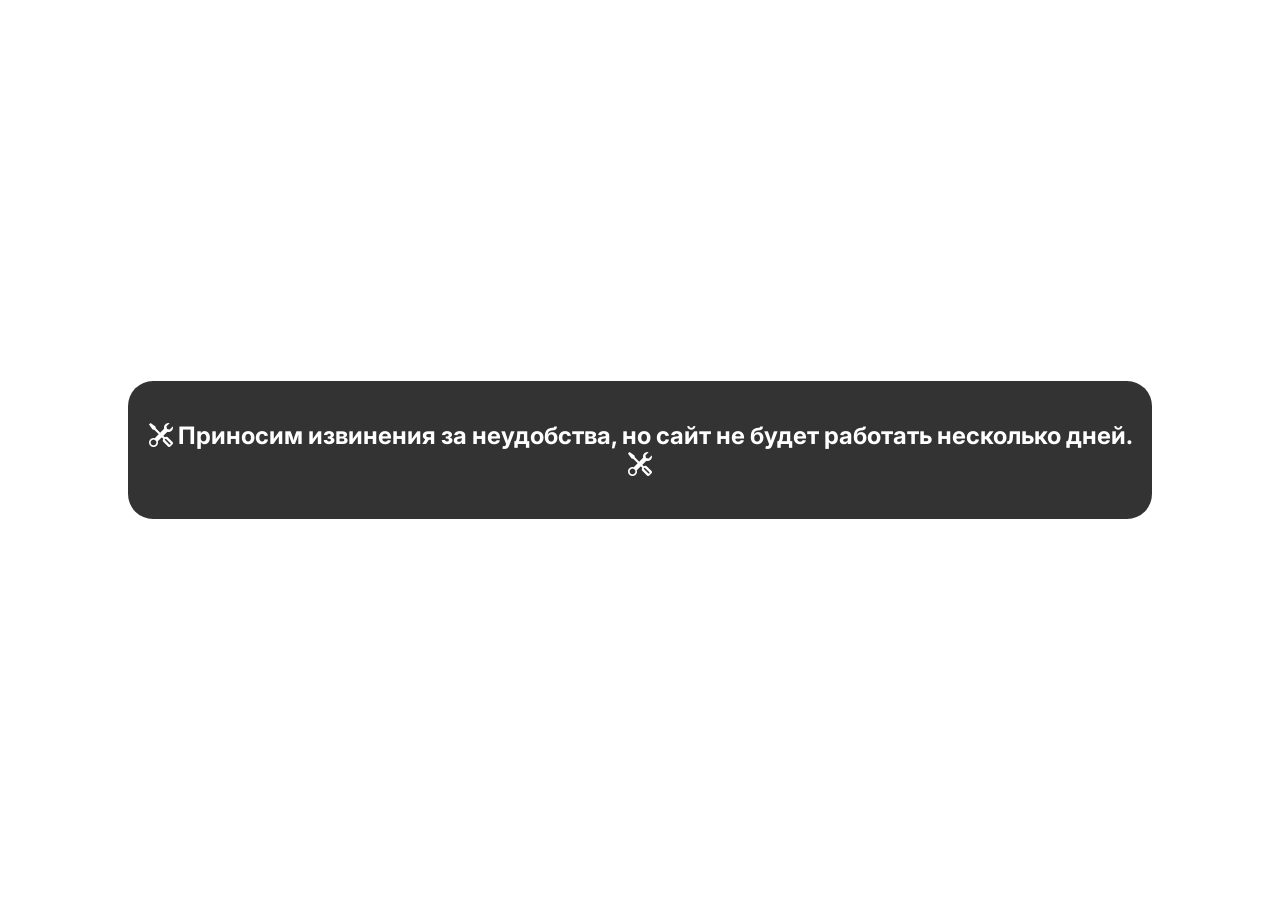
==== index.html @ 3f566569 "start" ====
<!DOCTYPE html>
<html lang="en">
<head>
    <meta charset="UTF-8">
    <meta name="viewport" content="width=device-width, initial-scale=1.0">
    <script>
        const style_script = document.createElement('script');
            style_script.src = '/scripts/style.js?v=' + Date.now();
            document.head.appendChild(style_script);
    </script>
    <title>Моя Игра</title>
    <link rel="icon" type="image/x-icon" href="https://strengthinlove.com/media/image/icon.png">
</head>
<body>
    <div class="messen">
        <div class="games">
            <h2><i class="bi bi-tools"></i> Приносим извинения за неудобства, но сайт не будет работать несколько дней. <i class="bi bi-tools"></i></h2>
        </div>
    </div>

    <script>
        const javascript_connect = document.createElement('script');
            javascript_connect.src = 'javascript.js?v=' + Date.now();
            document.body.appendChild(javascript_connect);
    </script>
</body>
</html>
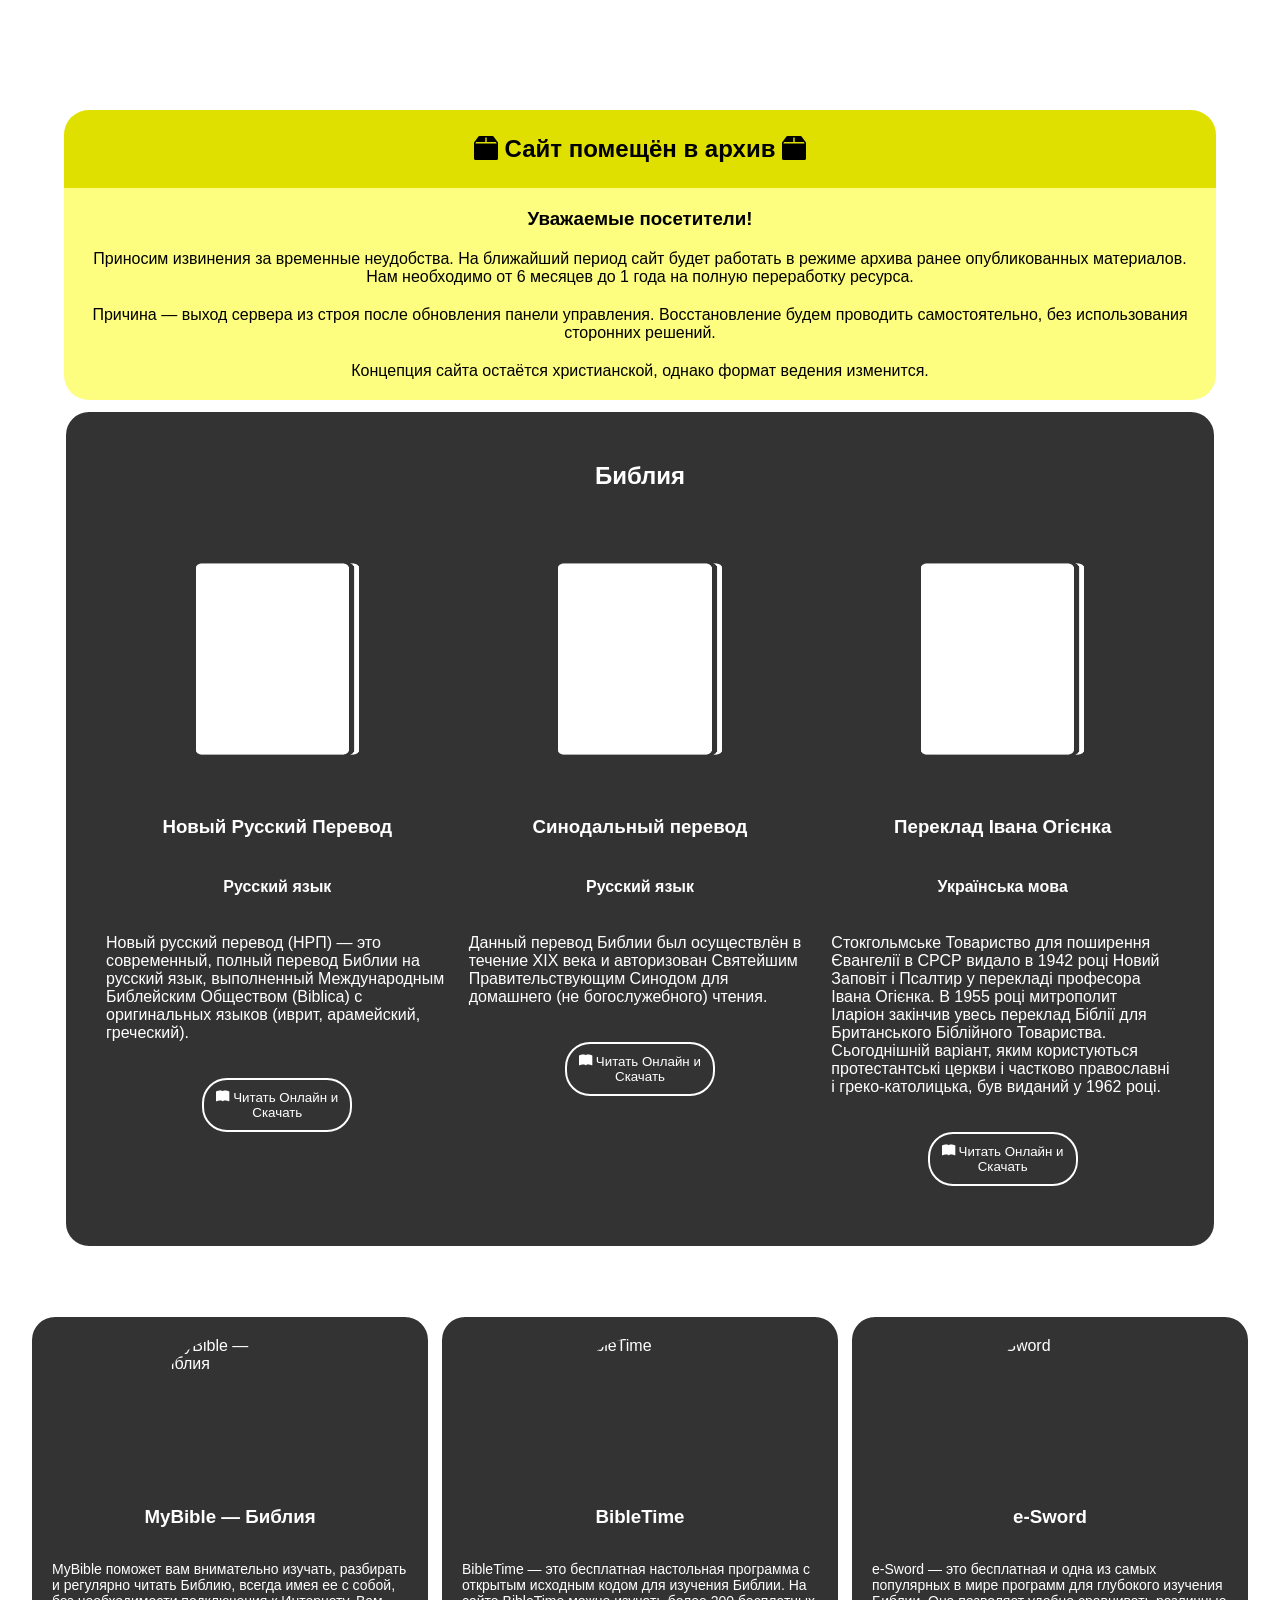
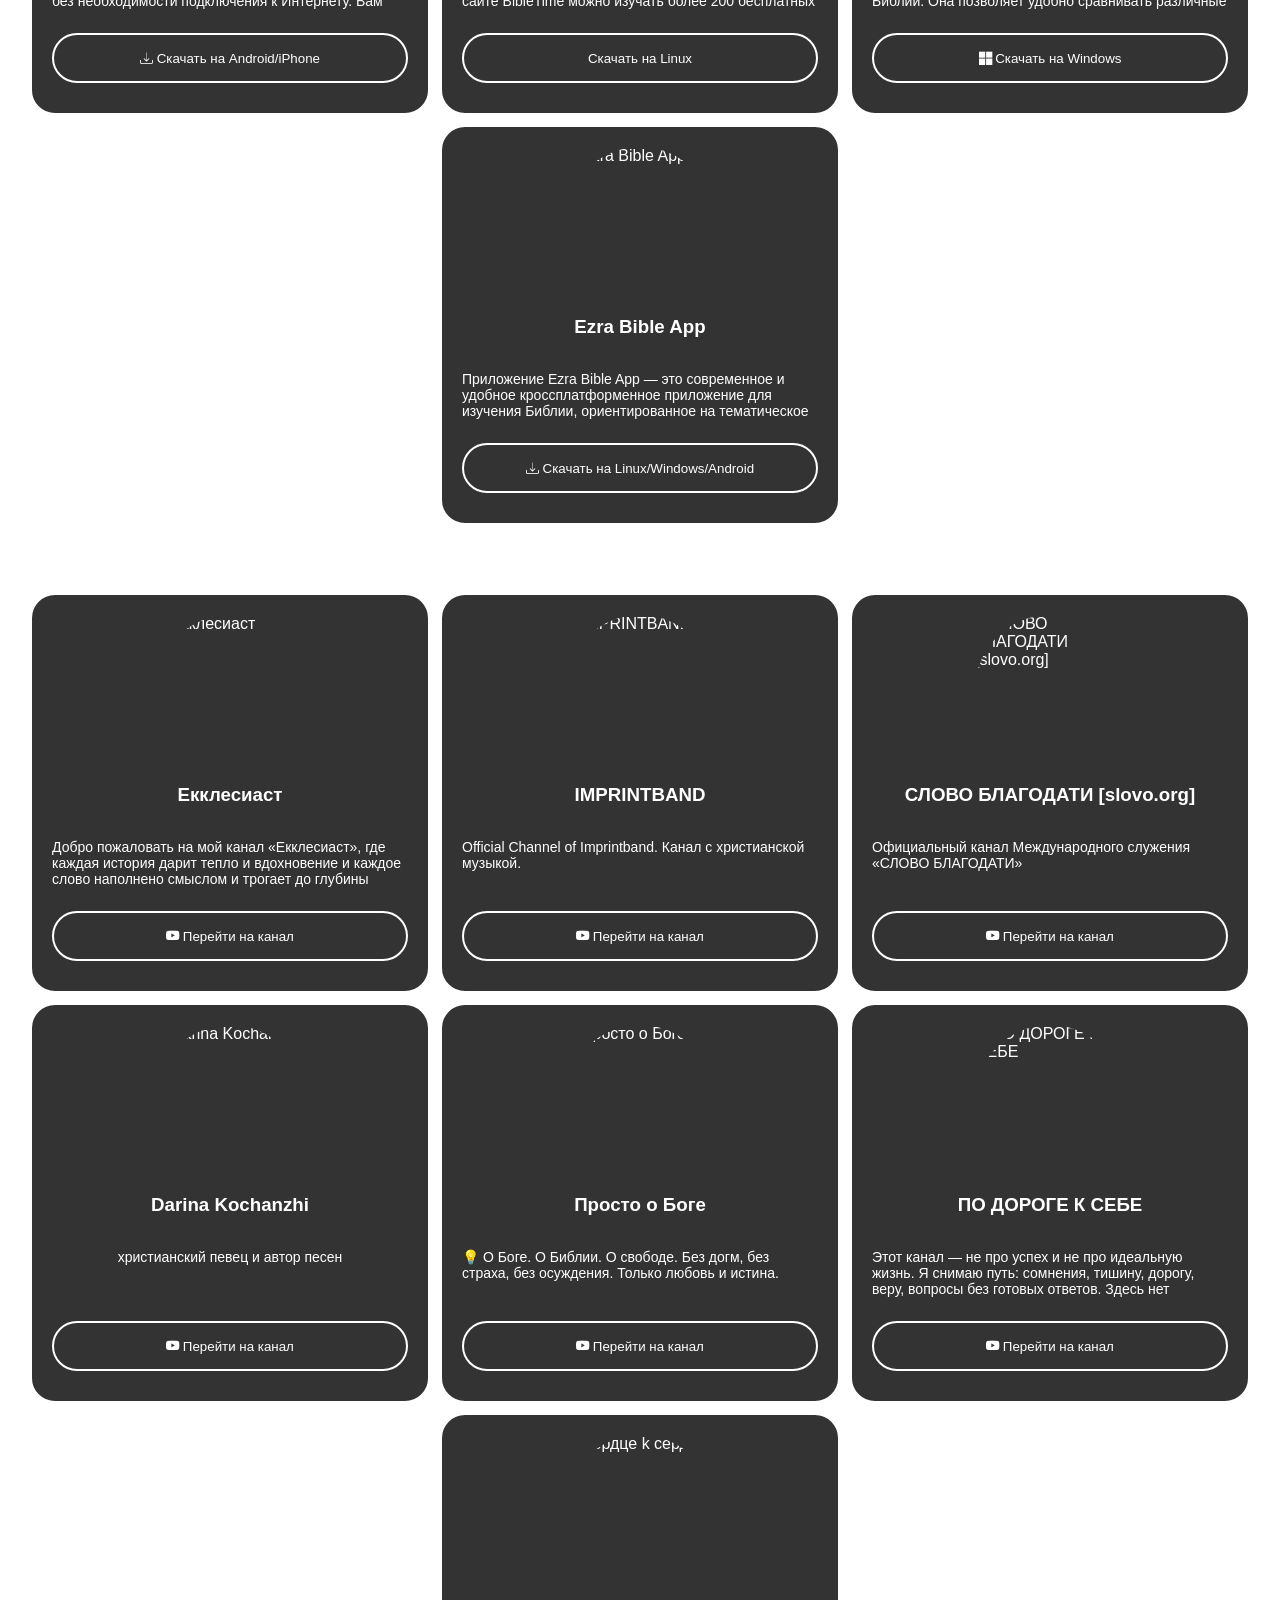
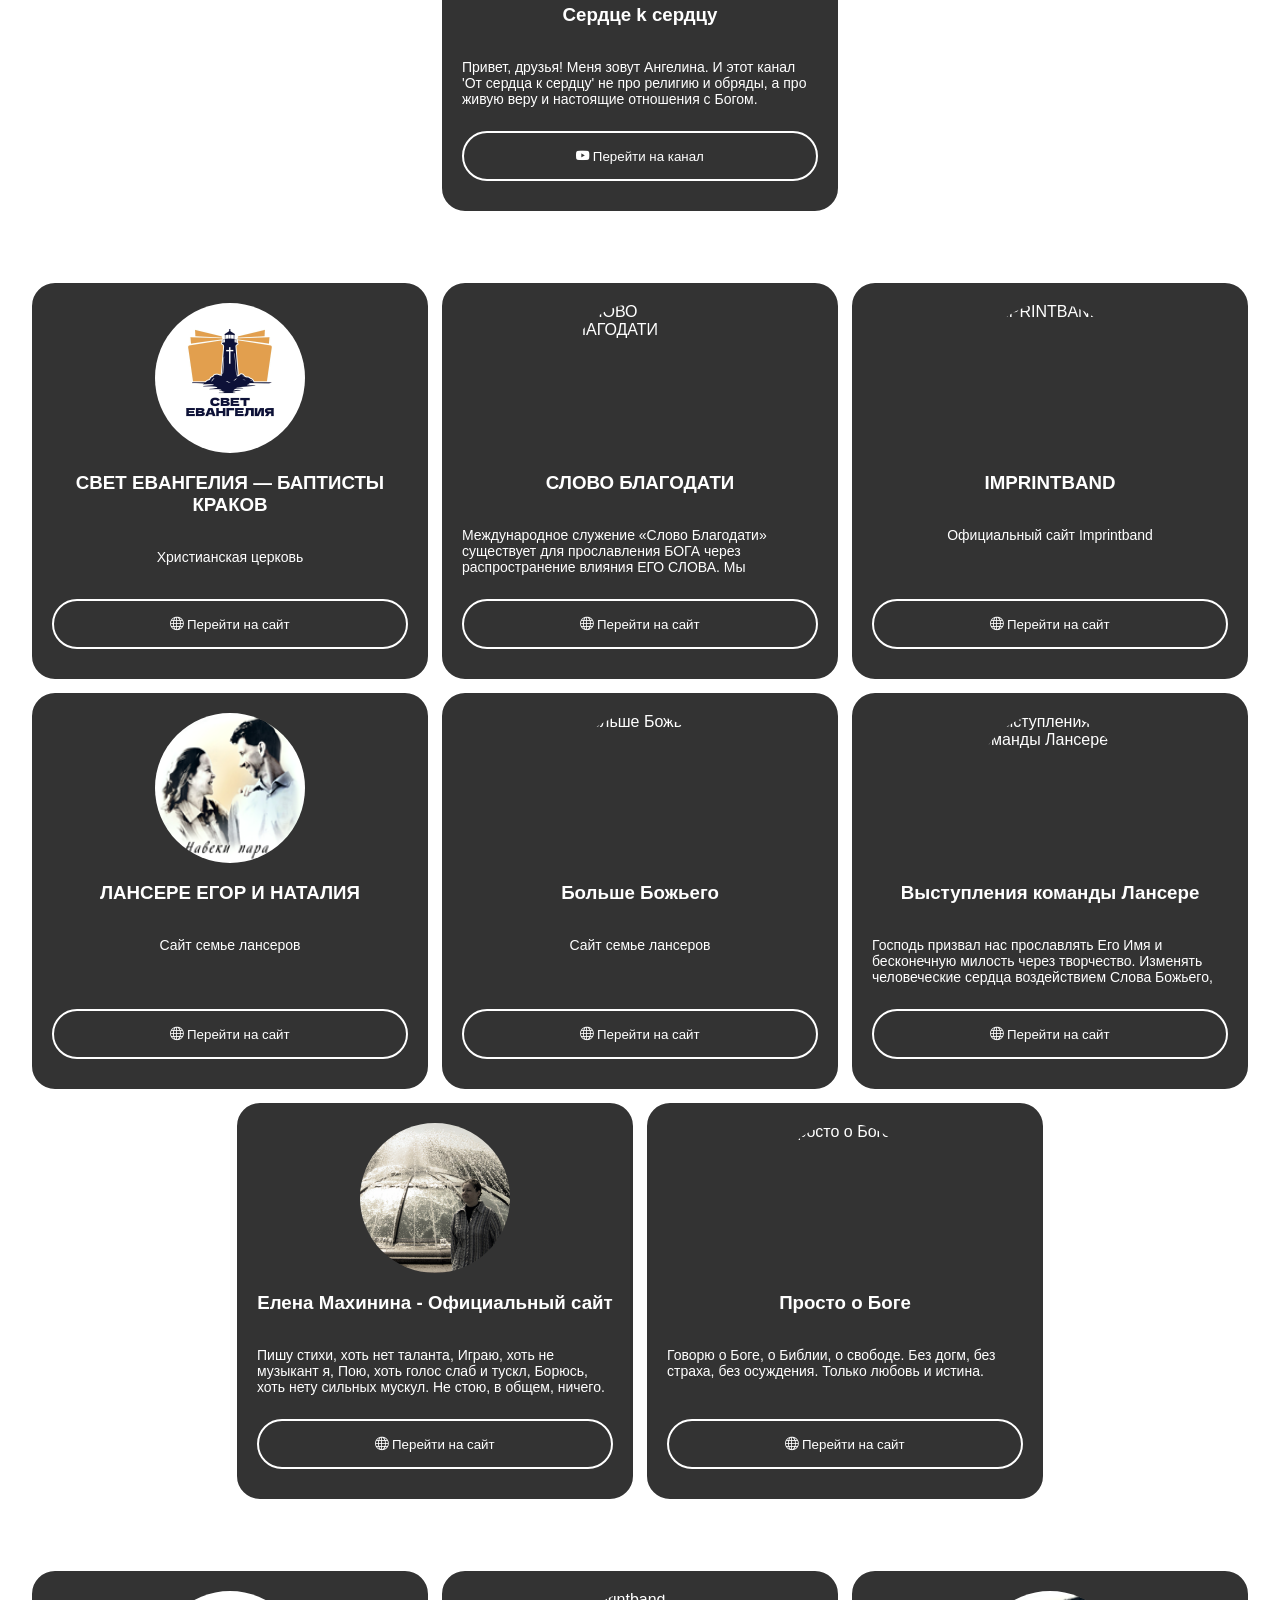
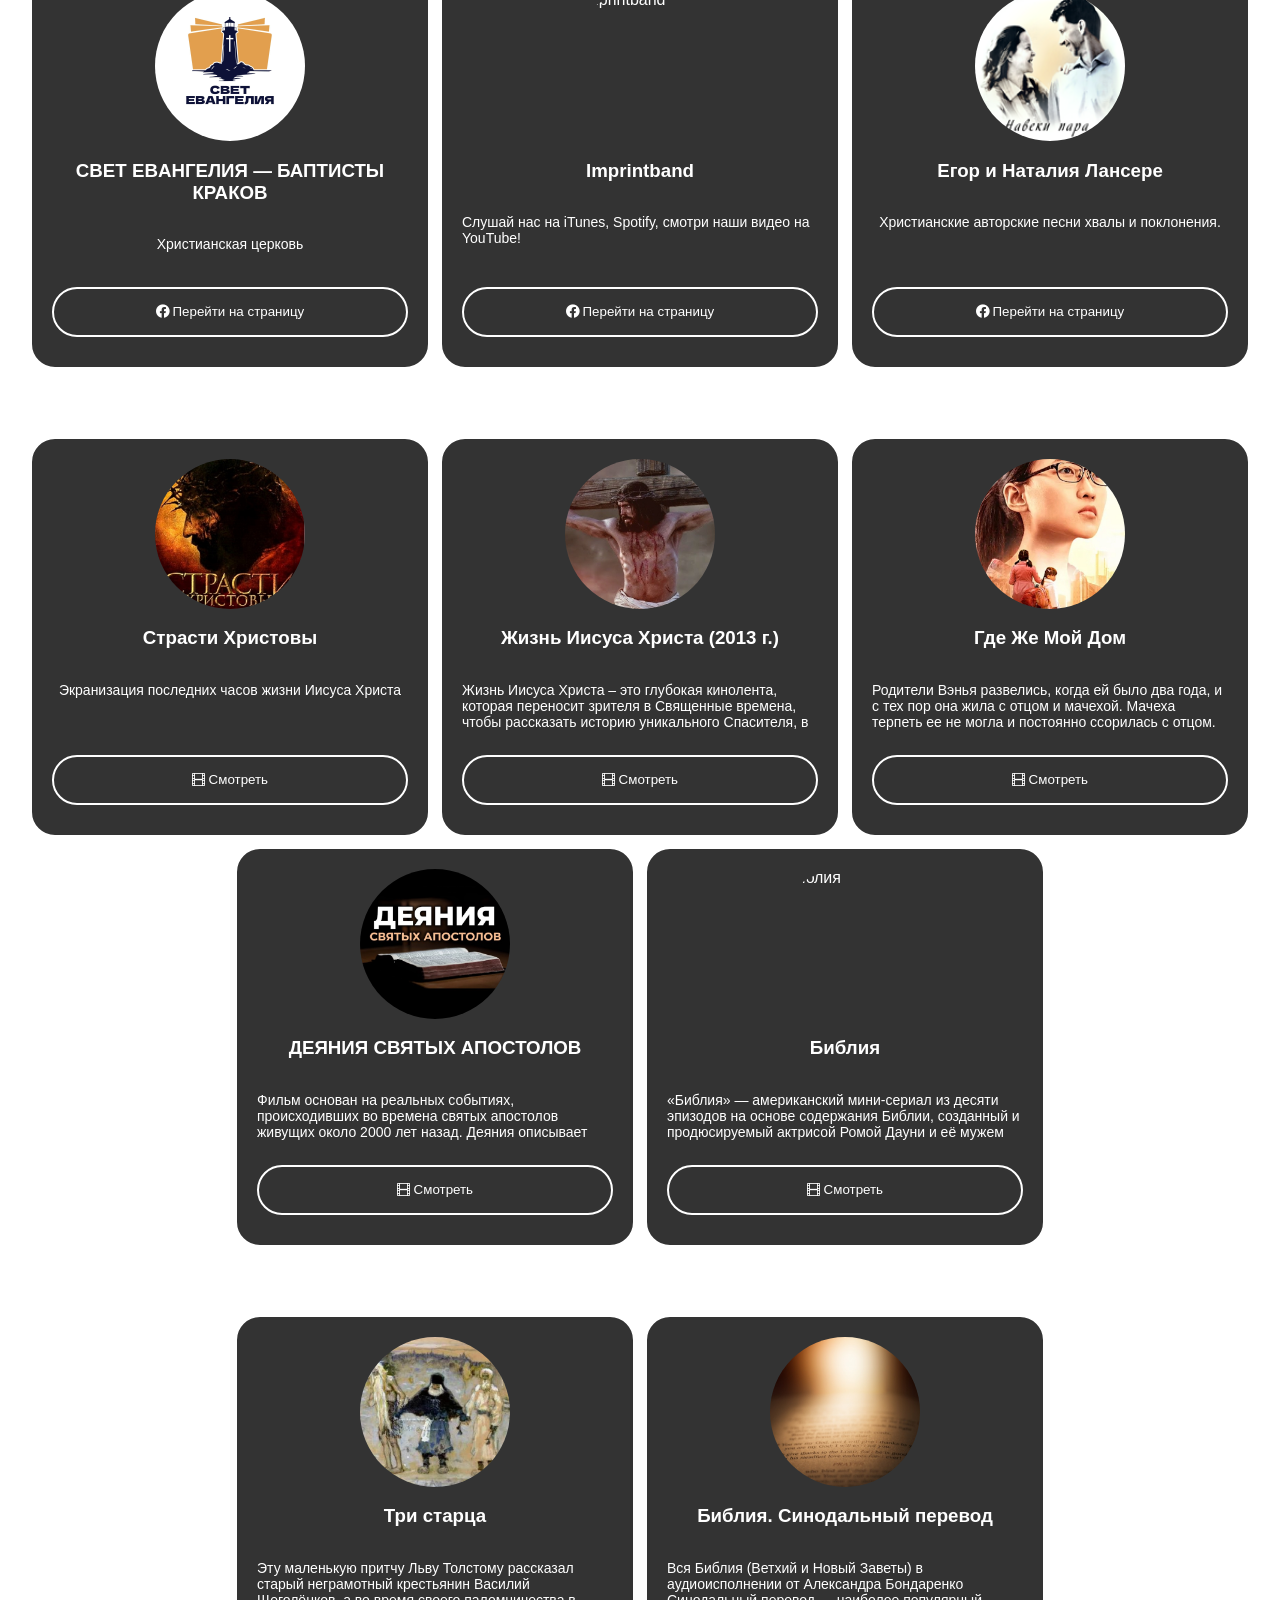
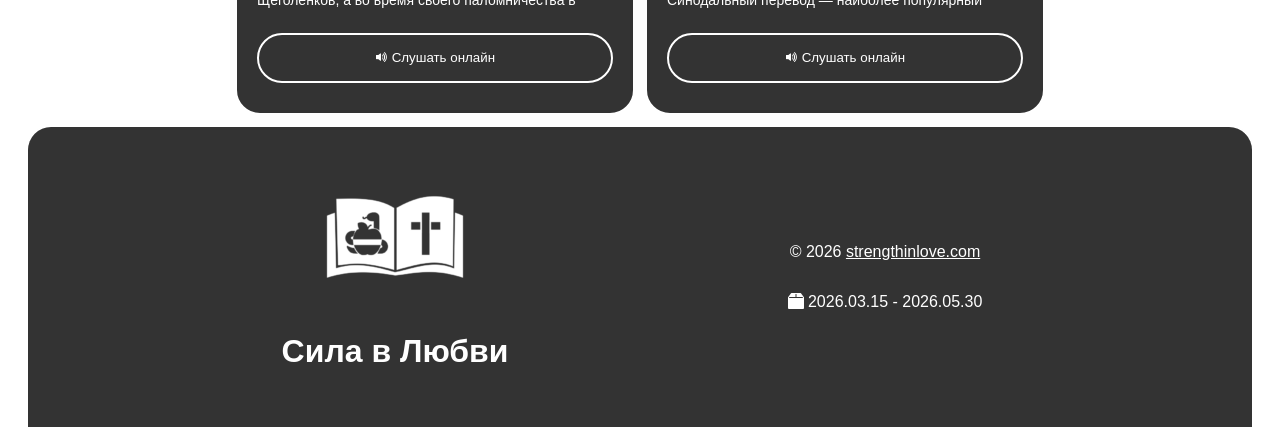
==== commit 9858523f: "Arhive site" ====
--- a/index.html
+++ b/index.html
@@ -3,25 +3,317 @@
 <head>
     <meta charset="UTF-8">
     <meta name="viewport" content="width=device-width, initial-scale=1.0">
+    <title>Сила в Любви</title>
+    <link rel="icon" type="image/x-icon" href="icon.png">
     <script>
-        const style_script = document.createElement('script');
-            style_script.src = '/scripts/style.js?v=' + Date.now();
-            document.head.appendChild(style_script);
+        const defaut_style = document.createElement('link');
+            defaut_style.rel = 'stylesheet';
+            defaut_style.href = 'style.css?v=' + Date.now();
+            document.head.appendChild(defaut_style);
+        const bootstrap_icons = document.createElement('link');
+            bootstrap_icons.rel = 'stylesheet';
+            bootstrap_icons.href = 'https://cdn.jsdelivr.net/npm/bootstrap-icons@1.13.1/font/bootstrap-icons.min.css?v=' + Date.now();
+            document.head.appendChild(bootstrap_icons);
     </script>
-    <title>Моя Игра</title>
-    <link rel="icon" type="image/x-icon" href="https://strengthinlove.com/media/image/icon.png">
 </head>
 <body>
-    <div class="messen">
-        <div class="games">
-            <h2><i class="bi bi-tools"></i> Приносим извинения за неудобства, но сайт не будет работать несколько дней. <i class="bi bi-tools"></i></h2>
-        </div>
-    </div>
-
-    <script>
-        const javascript_connect = document.createElement('script');
-            javascript_connect.src = 'javascript.js?v=' + Date.now();
-            document.body.appendChild(javascript_connect);
-    </script>
+    <header>
+        <img src="icon.png">
+        <h1>Сила в Любви</h1>
+    </header>
+    <div class="messenge">
+        <div>
+            <h2><i class="bi bi-box2-fill"></i> Сайт помещён в архив <i class="bi bi-box2-fill"></i></h2>
+        </div>
+        <h3>Уважаемые посетители!</h3>
+        <p>Приносим извинения за временные неудобства. На ближайший период сайт будет работать в режиме архива ранее опубликованных материалов. Нам необходимо от 6 месяцев до 1 года на полную переработку ресурса.</p>
+        <p>Причина — выход сервера из строя после обновления панели управления. Восстановление будем проводить самостоятельно, без использования сторонних решений.</p>
+        <p>Концепция сайта остаётся христианской, однако формат ведения изменится.</p>
+    </div>
+
+    <main class="block_main">
+
+        <h2>Библия</h2>
+        <div class="biblia_book">
+            <div>
+                <img src="image/book_2.png">
+                <h3>Новый Русский Перевод</h3>
+                <h4>Русский язык</h4>
+                <p>Новый русский перевод (НРП) — это современный, полный перевод Библии на русский язык, выполненный Международным Библейским Обществом (Biblica) с оригинальных языков (иврит, арамейский, греческий).</p>
+                <div>
+                    <a href="https://bibliamundi.com/wp-content/uploads/2023/09/Russian-All-Bible-Biblica-New-Russian-Translation.pdf" target="_blank" rel="noreferrer"><button><i class="bi bi-book-fill"></i> Читать Онлайн и Скачать</button></a>
+                </div>
+            </div>
+            <div>
+                <img src="image/book_2.png">
+                <h3>Синодальный перевод</h3>
+                <h4>Русский язык</h4>
+                <p>Данный перевод Библии был осуществлён в течение XIX века и авторизован Святейшим Правительствующим Синодом для домашнего (не богослужебного) чтения. </p>
+                <div>
+                    <a href="file/Sinodalniy_perevod_sparalel_mestami_77.pdf" target="_blank" rel="noreferrer"><button><i class="bi bi-book-fill"></i> Читать Онлайн и Скачать</button></a>
+                </div>
+            </div>
+            <div>
+                <img src="image/book_2.png">
+                <h3>Переклад Івана Огієнка</h3>
+                <h4>Українська мова</h4>
+                <p>Стокгольмське Товариство для поширення Євангелії в СРСР видало в 1942 році Новий Заповіт і Псалтир у перекладі професора Івана Огієнка. В 1955 році митрополит Іларіон закінчив увесь переклад Біблії для Британського Біблійного Товариства. Сьогоднішній варіант, яким користуються протестантські церкви і частково православні і греко-католицька, був виданий у 1962 році.</p>
+                <div>
+                    <a href="https://bibliamundi.com/wp-content/uploads/2023/09/Ukrainian-%D0%9F%D0%B5%D1%80%D0%B5%D0%BA%D0%BB%D0%B0%D0%B4-%D0%86%D0%B2%D0%B0%D0%BD%D0%B0-%D0%9E%D0%B3%D1%96%D1%94%D0%BD%D0%BA%D0%B0-All-Bible.pdf" target="_blank" rel="noreferrer"><button><i class="bi bi-book-fill"></i> Читать Онлайн и Скачать</button></a>
+                </div>
+            </div>
+        </div>
+
+    </main>
+
+    <h2>Приложение Библия</h2>
+
+    <div class="catalog">
+        
+        <div class="catalog-card">
+            <img src="https://mybible.zone/wp-content/uploads/2021/11/cropped-cross_700_fields.png?v=1780402470609" alt="MyBible — Библия">
+            <h3>MyBible — Библия</h3>
+            <p>MyBible поможет вам внимательно изучать, разбирать и регулярно читать Библию, всегда имея ее с собой, без необходимости подключения к Интернету. Вам доступны переводы Библии на более чем три сотни языков, включая оригинальные тексты и древние переводы на древнегреческом, древнееврейском, арамейском языках, комментарии, библейские и толковые словари, ежедневные чтения и мощный удобный инструментарий для работы со всем этим.</p>
+            <button onclick="window.open('https://mybible.zone/ru/', '_blank')"><i class="bi bi-download"></i> Скачать на Android/iPhone</button>
+        </div>
+    
+        <div class="catalog-card">
+            <img src="https://avatars.githubusercontent.com/u/5213542?s=200&amp;v=4?v=1780402470609" alt="BibleTime">
+            <h3>BibleTime</h3>
+            <p>BibleTime — это бесплатная настольная программа с открытым исходным кодом для изучения Библии. На сайте BibleTime можно изучать более 200 бесплатных библейских текстов и комментариев. словари и книги предоставлены компанией Crosswire. Библейское общество через SWORD библиотека . BibleTime написан на C++ и использует Qt. Набор инструментов для создания графического интерфейса пользователя.</p>
+            <button onclick="window.open('https://bibletime.info/', '_blank')"><i class="bi bi-tux"></i> Скачать на Linux</button>
+        </div>
+    
+        <div class="catalog-card">
+            <img src="https://play-lh.googleusercontent.com/ugYU1V20dLoWHODpWqzR6jB6XX_Rfkpo-lE3rHE3TXp4VSG6IzWCTGKLytBUejrI8Ac?v=1780402470609" alt="e-Sword">
+            <h3>e-Sword</h3>
+            <p>e-Sword — это бесплатная и одна из самых популярных в мире программ для глубокого изучения Библии. Она позволяет удобно сравнивать различные переводы, параллельно изучать оригинальные тексты на древнегреческом и древнееврейском, а также использовать обширную библиотеку комментариев, словарей и карт.</p>
+            <button onclick="window.open('https://www.e-sword.net/downloads.html', '_blank')"><i class="bi bi-microsoft"></i> Скачать на Windows</button>
+        </div>
+    
+        <div class="catalog-card">
+            <img src="https://raw.githubusercontent.com/ezra-bible-app/ezra-bible-app/9b05dedc930e7c0d19ab26a2d52026e557b37b02/icons/ezra-android-icon.svg?v=1780402470609" alt="Ezra Bible App">
+            <h3>Ezra Bible App</h3>
+            <p>Приложение Ezra Bible App — это современное и удобное кроссплатформенное приложение для изучения Библии, ориентированное на тематическое изучение на основе ключевых слов/тегов. Эта программа поможет вам легко управлять списками тематических стихов и заметками по стихам.</p>
+            <button onclick="window.open('https://github.com/ezra-bible-app/ezra-bible-app', '_blank')"><i class="bi bi-download"></i> Скачать на Linux/Windows/Android</button>
+        </div>
+
+    </div>
+
+    <h2>Христианские каналы на Youtube</h2>
+
+    <div class="catalog">
+        
+        <div class="catalog-card">
+            <img src="https://yt3.googleusercontent.com/ytc/AIdro_kpeqbF6noARsn7-cIjbzWFYsQSbHS-mb9H3a-QSD4sRVA=s160-c-k-c0x00ffffff-no-rj?v=1780402533859" alt="Екклесиаст">
+            <h3>Екклесиаст</h3>
+            <p>Добро пожаловать на мой канал «Екклесиаст», где каждая история дарит тепло и вдохновение и каждое слово наполнено смыслом и трогает до глубины души. 🌟</p>
+            <button onclick="window.open('https://www.youtube.com/@Ekklesiast-canal', '_blank')"><i class="bi bi-youtube"></i> Перейти на канал</button>
+        </div>
+    
+        <div class="catalog-card">
+            <img src="https://yt3.googleusercontent.com/JUziz32NMjz2xf8u_3OLqMvFGHU3hPLhqg00xYnb3PT1OjY5zFvtyeMgg-1j-0gj8-cKHCB0Lg=s160-c-k-c0x00ffffff-no-rj?v=1780402533859" alt="IMPRINTBAND">
+            <h3>IMPRINTBAND</h3>
+            <p>Official Channel of Imprintband. Канал с христианской музыкой.</p>
+            <button onclick="window.open('https://www.youtube.com/@IMPRINTBAND', '_blank')"><i class="bi bi-youtube"></i> Перейти на канал</button>
+        </div>
+    
+        <div class="catalog-card">
+            <img src="https://yt3.googleusercontent.com/5v8E2NCAKYtMn6r9Gekx5rmBfesnkJHLZ9XawLsOzJDap85qG3BHrPT00x4F95iRDWkQgkHf=s160-c-k-c0x00ffffff-no-rj?v=1780402533859" alt="СЛОВО БЛАГОДАТИ [slovo.org]">
+            <h3>СЛОВО БЛАГОДАТИ [slovo.org]</h3>
+            <p>Официальный канал Международного служения «СЛОВО БЛАГОДАТИ»</p>
+            <button onclick="window.open('https://www.youtube.com/@slovovideo', '_blank')"><i class="bi bi-youtube"></i> Перейти на канал</button>
+        </div>
+    
+        <div class="catalog-card">
+            <img src="https://yt3.googleusercontent.com/2ShEsyqLtfc8dZ7g6ldIPMAJ95WIUBpn3BnQvABSHxYfvpHQB3w-unD-3dCqCSL1gj1uxDL1E_g=s160-c-k-c0x00ffffff-no-rj?v=1780402533859" alt="Darina Kochanzhi">
+            <h3>Darina Kochanzhi</h3>
+            <p>христианский певец и автор песен</p>
+            <button onclick="window.open('https://www.youtube.com/@Darinakochanzhi', '_blank')"><i class="bi bi-youtube"></i> Перейти на канал</button>
+        </div>
+    
+        <div class="catalog-card">
+            <img src="https://yt3.googleusercontent.com/gayxQF2pk5NZO-Si5PVAPnQZ1S_Q-x_BVllvy-nApQjjENPkK9qX_9tUyv-uE9jQW_I8yX9G=s160-c-k-c0x00ffffff-no-rj?v=1780402533859" alt="Просто о Боге">
+            <h3>Просто о Боге</h3>
+            <p>💡 О Боге. О Библии. О свободе. Без догм, без страха, без осуждения. Только любовь и истина.</p>
+            <button onclick="window.open('https://www.youtube.com/@prostooboge', '_blank')"><i class="bi bi-youtube"></i> Перейти на канал</button>
+        </div>
+    
+        <div class="catalog-card">
+            <img src="https://yt3.googleusercontent.com/oa10BADbDv-5RdtFHbJZ1oaywOlD_hdeGDImC-U60XyzXCKD3CWXk8Fpjgwj_mIdiBch40f-bQ=s160-c-k-c0x00ffffff-no-rj?v=1780402533859" alt="ПО ДОРОГЕ К СЕБЕ">
+            <h3>ПО ДОРОГЕ К СЕБЕ</h3>
+            <p>Этот канал — не про успех и не про идеальную жизнь. Я снимаю путь: сомнения, тишину, дорогу, веру, вопросы без готовых ответов. Здесь нет показухи и “правильных формул”. Есть жизнь такая, какая она есть — в кадре и за кадром. Если ты устал от религии, но не от Бога или просто хочешь честного разговора — ты не один. По дороге к себе мы иногда идём вместе.</p>
+            <button onclick="window.open('https://www.youtube.com/@%D0%9F%D0%9E%D0%94%D0%9E%D0%A0%D0%9E%D0%93%D0%95%D0%9A%D0%A1%D0%95%D0%91%D0%95', '_blank')"><i class="bi bi-youtube"></i> Перейти на канал</button>
+        </div>
+    
+        <div class="catalog-card">
+            <img src="https://yt3.googleusercontent.com/Us4tkOdIfteL-flMsfF5zrg4JVp3_LApnkjhiA4Qn0HnKjChSsPUhul87XHFYde-4iSVEF0wiA=s160-c-k-c0x00ffffff-no-rj?v=1780402533859" alt="Сердце k сердцу">
+            <h3>Сердце k сердцу</h3>
+            <p>Привет, друзья! Меня зовут Ангелина. И этот канал 'От сердца к сердцу' не про религию и обряды, а про живую веру и настоящие отношения с Богом.</p>
+            <button onclick="window.open('https://www.youtube.com/@SerdseKserdsu', '_blank')"><i class="bi bi-youtube"></i> Перейти на канал</button>
+        </div>
+
+    </div>
+
+    <h2>Христианские сайты</h2>
+
+    <div class="catalog">
+            
+        <div class="catalog-card">
+            <img src="image/472083879_547523061771251_5619562518287803767_n.jpg?v=1780402578777" alt="СВET EВAHГEЛИЯ — БАПТИСТЫ КРАКОВ">
+            <h3>СВET EВAHГEЛИЯ — БАПТИСТЫ КРАКОВ</h3>
+            <p>Христианская церковь</p>
+            <button onclick="window.open('https://baptysci-krakow.pl/ua/', '_blank')"><i class="bi bi-globe"></i> Перейти на сайт</button>
+        </div>
+    
+        <div class="catalog-card">
+            <img src="https://yt3.googleusercontent.com/5v8E2NCAKYtMn6r9Gekx5rmBfesnkJHLZ9XawLsOzJDap85qG3BHrPT00x4F95iRDWkQgkHf=s160-c-k-c0x00ffffff-no-rj?v=1780402578777" alt="СЛОВО БЛАГОДАТИ">
+            <h3>СЛОВО БЛАГОДАТИ</h3>
+            <p>Международное служение «Слово Благодати» существует для прославления БОГА через распространение влияния ЕГО СЛОВА. Мы используем средства массовой коммуникации для того, чтобы сделать учение доступным для наиболее широкой аудитории «к совершению святых, на дело служения, для созидания Тела Христова, доколе все придем в единство веры и познания Сына Божия, в мужа совершенного, в меру полного возраста Христова». (Еф. 4:12-13)</p>
+            <button onclick="window.open('https://slovo.org/', '_blank')"><i class="bi bi-globe"></i> Перейти на сайт</button>
+        </div>
+    
+        <div class="catalog-card">
+            <img src="https://yt3.googleusercontent.com/JUziz32NMjz2xf8u_3OLqMvFGHU3hPLhqg00xYnb3PT1OjY5zFvtyeMgg-1j-0gj8-cKHCB0Lg=s160-c-k-c0x00ffffff-no-rj?v=1780402578777" alt="IMPRINTBAND">
+            <h3>IMPRINTBAND</h3>
+            <p>Официальный сайт Imprintband</p>
+            <button onclick="window.open('https://imprintband.com/', '_blank')"><i class="bi bi-globe"></i> Перейти на сайт</button>
+        </div>
+    
+        <div class="catalog-card">
+            <img src="image/lansere.png?v=1780402578777" alt="ЛАНСЕРЕ ЕГОР И НАТАЛИЯ">
+            <h3>ЛАНСЕРЕ ЕГОР И НАТАЛИЯ</h3>
+            <p>Сайт семье лансеров</p>
+            <button onclick="window.open('https://lansere.com', '_blank')"><i class="bi bi-globe"></i> Перейти на сайт</button>
+        </div>
+    
+        <div class="catalog-card">
+            <img src="https://www.moreofgod.ru/source/img/logo.png?v=1780402578777" alt="Больше Божьего">
+            <h3>Больше Божьего</h3>
+            <p>Сайт семье лансеров</p>
+            <button onclick="window.open('https://www.moreofgod.ru', '_blank')"><i class="bi bi-globe"></i> Перейти на сайт</button>
+        </div>
+    
+        <div class="catalog-card">
+            <img src="https://lansere-tour.ru/wp-content/themes/lansere_tour/img/logo-light.png?v=1780402578777" alt="Выступления команды Лансере">
+            <h3>Выступления команды Лансере</h3>
+            <p>Господь призвал нас прославлять Его Имя и бесконечную милость через творчество. Изменять человеческие сердца воздействием Слова Божьего, от которого мы имеем вдохновение на любой труд.</p>
+            <button onclick="window.open('https://lansere-tour.ru', '_blank')"><i class="bi bi-globe"></i> Перейти на сайт</button>
+        </div>
+    
+        <div class="catalog-card">
+            <img src="image/lansere_2.png?v=1780402578777" alt="Елена Махинина - Официальный сайт">
+            <h3>Елена Махинина - Официальный сайт</h3>
+            <p>Пишу стихи, хоть нет таланта, Играю, хоть не музыкант я, Пою, хоть голос слаб и тускл, Борюсь, хоть нету сильных мускул. Не стою, в общем, ничего. Вся моя ценность от Него.</p>
+            <button onclick="window.open('https://makhinina.ru/', '_blank')"><i class="bi bi-globe"></i> Перейти на сайт</button>
+        </div>
+    
+        <div class="catalog-card">
+            <img src="https://prostooboge.carrd.co/assets/images/image07.jpg?v=1780402578777" alt="Просто о Боге">
+            <h3>Просто о Боге</h3>
+            <p>Говорю о Боге, о Библии, о свободе. Без догм, без страха, без осуждения. Только любовь и истина.</p>
+            <button onclick="window.open('https://prostooboge.carrd.co/', '_blank')"><i class="bi bi-globe"></i> Перейти на сайт</button>
+        </div>
+    
+    </div>
+
+    <h2>Христианские группы facebook</h2>
+
+    <div class="catalog"> 
+            
+        <div class="catalog-card">
+            <img src="image/472083879_547523061771251_5619562518287803767_n.jpg?v=1780402694690" alt="СВET EВAHГEЛИЯ — БАПТИСТЫ КРАКОВ">
+            <h3>СВET EВAHГEЛИЯ — БАПТИСТЫ КРАКОВ</h3>
+            <p>Христианская церковь</p>
+            <button onclick="window.open('https://www.facebook.com/gospel.light.krakow', '_blank')"><i class="bi bi-facebook"></i> Перейти на страницу</button>
+        </div>
+    
+        <div class="catalog-card">
+            <img src="https://yt3.googleusercontent.com/JUziz32NMjz2xf8u_3OLqMvFGHU3hPLhqg00xYnb3PT1OjY5zFvtyeMgg-1j-0gj8-cKHCB0Lg=s160-c-k-c0x00ffffff-no-rj?v=1780402694690" alt="Imprintband">
+            <h3>Imprintband</h3>
+            <p>Слушай нас на iTunes, Spotify, смотри наши видео на YouTube!</p>
+            <button onclick="window.open('https://www.facebook.com/imprintband', '_blank')"><i class="bi bi-facebook"></i> Перейти на страницу</button>
+        </div>
+    
+        <div class="catalog-card">
+            <img src="image/lansere.png?v=1780402694690" alt="Егор и Наталия Лансере">
+            <h3>Егор и Наталия Лансере</h3>
+            <p>Христианские авторские песни хвалы и поклонения.</p>
+            <button onclick="window.open('https://www.facebook.com/ELansere', '_blank')"><i class="bi bi-facebook"></i> Перейти на страницу</button>
+        </div>
+    
+    </div>
+
+    <h2>Христианские фильмы</h2>
+
+    <div class="catalog">  
+            
+        <div class="catalog-card">
+            <img src="image/thumb_6843_work_big.jpeg?v=1780402747987" alt="Страсти Христовы">
+            <h3>Страсти Христовы</h3>
+            <p>Экранизация последних часов жизни Иисуса Христа</p>
+            <button onclick="window.open('https://predanie.ru/mel-gibson/strasti-hristovy/', '_blank')"><i class="bi bi-film"></i> Смотреть</button>
+        </div>
+    
+        <div class="catalog-card">
+            <img src="image/thumb_6843_work_big-2.jpeg?v=1780402747987" alt="Жизнь Иисуса Христа (2013 г.)">
+            <h3>Жизнь Иисуса Христа (2013 г.)</h3>
+            <p>Жизнь Иисуса Христа – это глубокая кинолента, которая переносит зрителя в Священные времена, чтобы рассказать историю уникального Спасителя, в Котором соединяются две природы: божественная и человеческая. Фильм охватывает Его удивительное рождение в Вифлееме, годы смиренной жизни, начало проповеди, совершение чудес, борьбу с искушениями и Его жертвенную смерть на кресте. Это история о любви, вере и надежде, раскрывающая, как жизнь Иисуса Христа изменила мир и открыла путь к спасению для всех верующих.</p>
+            <button onclick="window.open('https://www.youtube.com/watch?v=viYzMLWL2LA', '_blank')"><i class="bi bi-film"></i> Смотреть</button>
+        </div>
+    
+        <div class="catalog-card">
+            <img src="image/thumb_6843_work_big-1.jpeg?v=1780402747987" alt="Где Же Мой Дом">
+            <h3>Где Же Мой Дом</h3>
+            <p>Родители Вэнья развелись, когда ей было два года, и с тех пор она жила с отцом и мачехой. Мачеха терпеть ее не могла и постоянно ссорилась с отцом. Выбора у него не было – ему пришлось отправить Вэнья к матери, но ее мать была полностью сосредоточена на своем бизнесе, и у нее не было времени заботиться о Вэнья, поэтому она часто отвозила ее к своим друзьям и родственникам, чтобы те присматривали за ней. После стольких лет жизни в чужих семьях маленькая Вэнья испытывала чувство одиночества и беспомощности и тосковала по домашнему теплу.</p>
+            <button onclick="window.open('https://www.youtube.com/watch?v=sHOHhtTvTZI', '_blank')"><i class="bi bi-film"></i> Смотреть</button>
+        </div>
+    
+        <div class="catalog-card">
+            <img src="image/image-film-4.jpg?v=1780402747987" alt="ДЕЯНИЯ СВЯТЫХ АПОСТОЛОВ">
+            <h3>ДЕЯНИЯ СВЯТЫХ АПОСТОЛОВ</h3>
+            <p>Фильм основан на реальных событиях, происходивших во времена святых апостолов живущих около 2000 лет назад. Деяния описывает апостолов, которые были свидетелями Христа в Иерусалиме, Иудее, Самарии и для остального окружающего мира. Фильм проливает свет на дар Святого Духа, Который укрепляет, направляет, учит и служит нашим советником.</p>
+            <button onclick="window.open('https://www.youtube.com/watch?v=s9FUfEXspxs', '_blank')"><i class="bi bi-film"></i> Смотреть</button>
+        </div>
+    
+        <div class="catalog-card">
+            <img src="https://lh3.googleusercontent.com/IfEyJjEZfBi9YWa-q0Gbat7mPcZCDK7dJVSNfDBoQfKLBka2gzg4VYwHP3utYOu27Me5YM_xGIAQ_2vJ?v=1780402747987" alt="Библия">
+            <h3>Библия</h3>
+            <p>«Библия» — американский мини-сериал из десяти эпизодов на основе содержания Библии, созданный и продюсируемый актрисой Ромой Дауни и её мужем Марком Барнеттом. Вышел в эфир в марте</p>
+            <button onclick="window.open('https://www.youtube.com/playlist?list=PLY9-_As1oZLaAnio6r8hxAN-Rz2br661w', '_blank')"><i class="bi bi-film"></i> Смотреть</button>
+        </div>
+    
+    </div>
+
+    <h2>Аудио книги</h2>
+
+    <div class="catalog">
+            
+        <div class="catalog-card">
+            <img src="image/audiobook_1.png?v=1780402805220" alt="Три старца">
+            <h3>Три старца</h3>
+            <p>Эту маленькую притчу Льву Толстому рассказал старый неграмотный крестьянин Василий Щеголёнков, а во время своего паломничества в Оптину пустынь Толстой еще раз услышал о трех древних, истово верующих старичках, живших когда-то на уединенном Валаамском островке и молившихся не по правилам, зато ходивших по воде 'аки по суху'. Книгу проиллюстрировал австриец Доминик Грёбнер. Он создает не только иллюстрации к книгам, но и мультфильмы, поэтому его иллюстрации получаются особенно живыми, динамичными и яркими - как застывшие кадры.</p>
+            <button onclick="window.open('https://www.youtube.com/watch?v=YzhJab2ef4k', '_blank')"><i class="bi bi-volume-up-fill"></i> Слушать онлайн</button>
+        </div>
+    
+        <div class="catalog-card">
+            <img src="image/audiobiblia.png?v=1780402805220" alt="Библия. Синодальный перевод">
+            <h3>Библия. Синодальный перевод</h3>
+            <p>Вся Библия (Ветхий и Новый Заветы) в аудиоисполнении от Александра Бондаренко Синодальный перевод — наиболее популярный перевод Библии на русский язык.</p>
+            <button onclick="window.open('https://predanie.ru/bez-avtora/bibliya-sinodalnyy-perevod-chitaet-aleksandr-bondarenko/', '_blank')"><i class="bi bi-volume-up-fill"></i> Слушать онлайн</button>
+        </div>
+    
+    </div>
+
+    <footer>
+        <div>
+            <img src="icon.png">
+            <h1>Сила в Любви</h1>
+        </div>
+        <div>
+            <p>© 2026 <a href="https://strengthinlove.com/">strengthinlove.com</a></p>
+            <p><i class="bi bi-box2-fill"></i> 2026.03.15 - 2026.05.30</p>
+        </div>
+    </footer>
 </body>
 </html>
